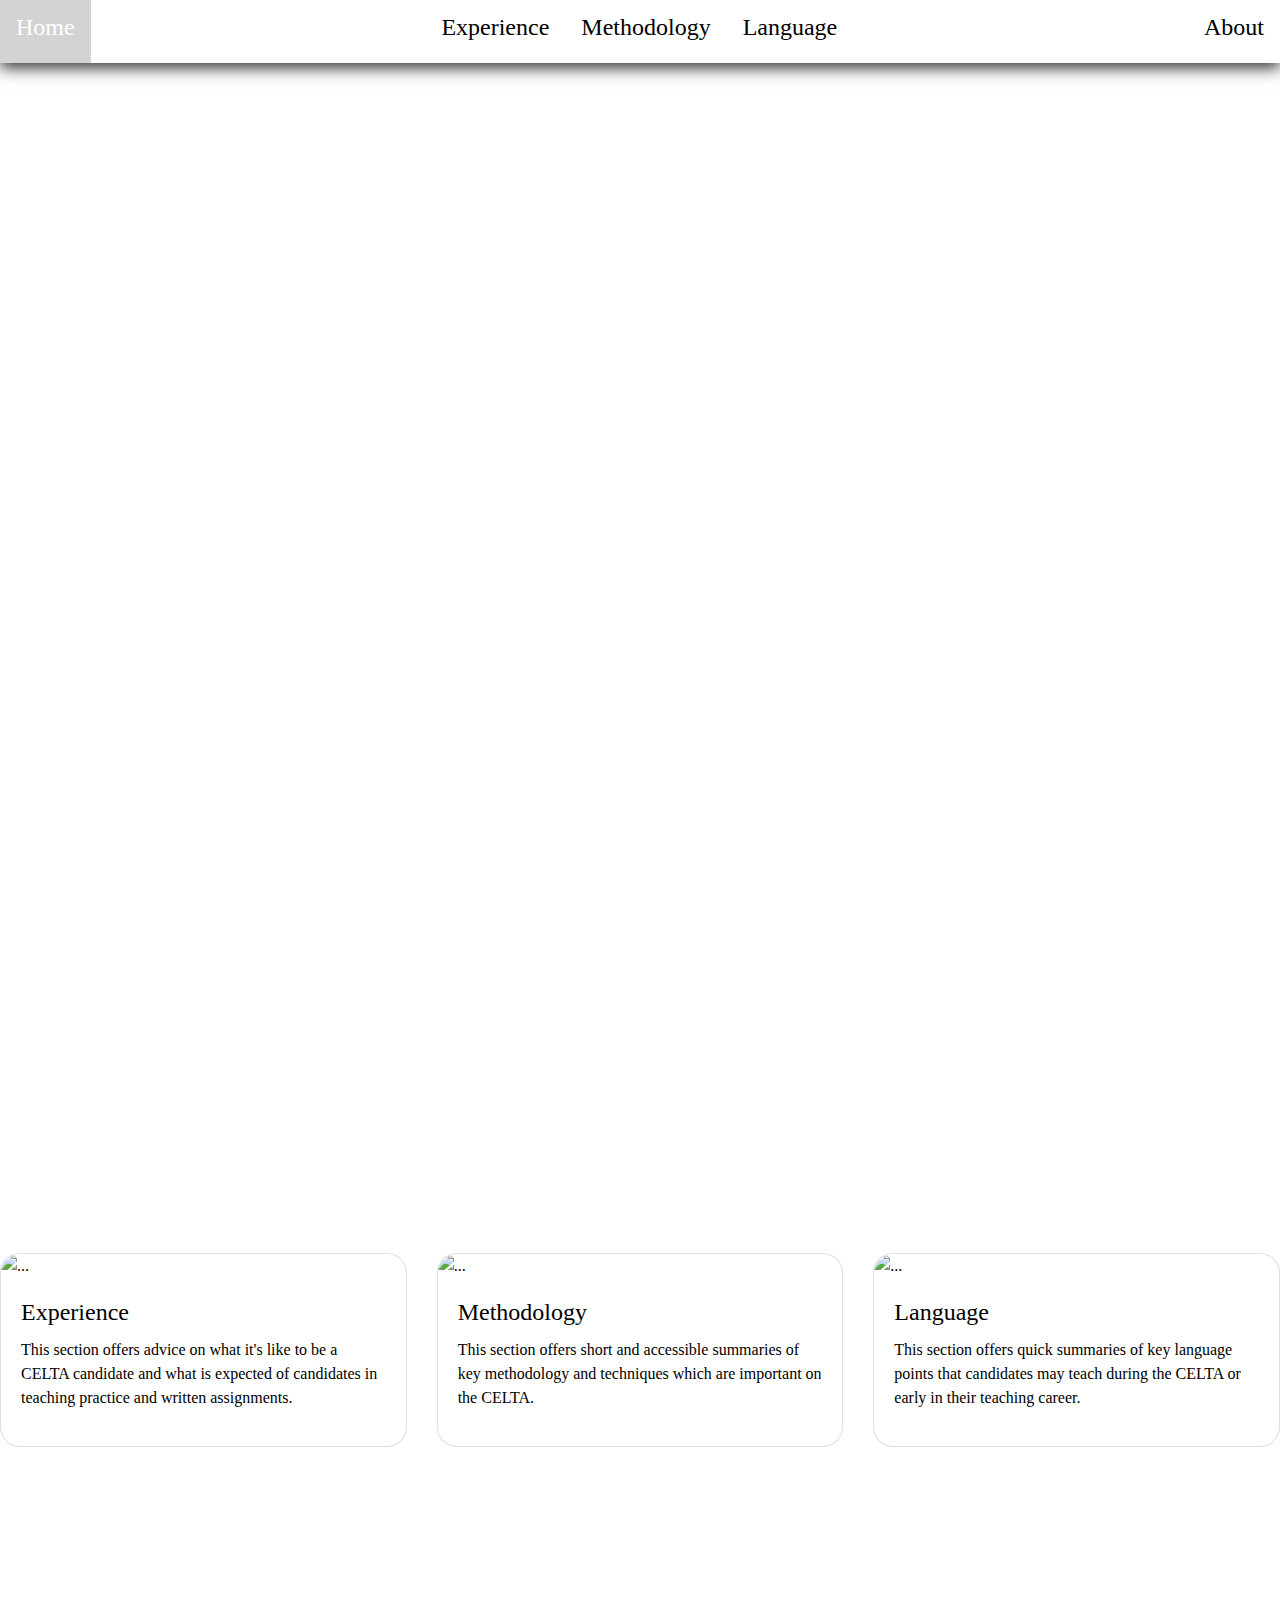
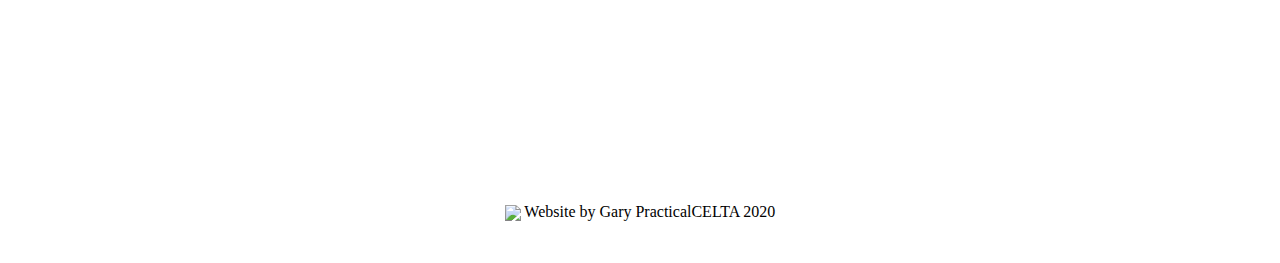
==== about.html @ f57bd32f "Initial upload" ====
<!DOCTYPE html>
<html>
<head>
  <title>PracticalCELTA</title>
  <link rel="icon"
      type="image/png"
      href="img/schwa.png">
  <link rel="stylesheet" href="https://stackpath.bootstrapcdn.com/bootstrap/4.4.1/css/bootstrap.min.css" integrity="sha384-Vkoo8x4CGsO3+Hhxv8T/Q5PaXtkKtu6ug5TOeNV6gBiFeWPGFN9MuhOf23Q9Ifjh" crossorigin="anonymous">
  <link rel="stylesheet" type="text/css" href="./style.css">
  <link href="https://fonts.googleapis.com/css2?family=Permanent+Marker&display=swap" rel="stylesheet">
  <link href="https://fonts.googleapis.com/css2?family=Poiret+One&display=swap" rel="stylesheet">
  <script src="https://kit.fontawesome.com/ce9773c348.js" crossorigin="anonymous"></script>
</head>
<body>
    <nav class="zone sticky">
        <ul class="nav nav-pills">
          <li class="nav-item push_left active"><a class="nav-link h4" href="https://www.theguardian.com/international">Home</a></li>
          <li class="nav-item"><a class="nav-link h4" href="https://www.theguardian.com/international">Experience</a></li>
          <li class="nav-item"><a class="nav-link h4" href="https://www.theguardian.com/international">Methodology</a></li>
          <li class="nav-item"><a class="nav-link h4" href="https://www.theguardian.com/international">Language</a></li>
          <li class="nav-item push_right"><a class="nav-link h4" href="https://www.theguardian.com/international" >About</a></li>
        </ul>
    </nav>
    <div class="container-fluid  cover">
        <img class="cover" src="img/PracticalCELTA.png" alt="">
    </div>
    <div class="container-fluid">
        <div class="card-deck">
            <div class="card zone">
                <img src="img/Experience.jpg" class="card-img-top" alt="...">
                <div class="card-body">
                    <p class="card-title h4">Experience</p>
                    <p class="card-text">This section offers advice on what it's like to be a CELTA candidate and what is expected of candidates in teaching practice and written assignments. </p>
                    <a href="https://www.theguardian.com/international" class="stretched-link"></a>
                </div>
            </div>
            <div class="card zone">
                <img src="img/Methodology.jpg" class="card-img-top" alt="...">
                <div class="card-body">
                    <p class="card-title h4">Methodology</p>
                    <p class="card-text">This section offers short and accessible summaries of key methodology and techniques which are important on the CELTA.</p>
                    <a href="https://www.theguardian.com/international" class="stretched-link"></a>
                </div>
            </div>
            <div class="card zone">
                <img src="img/Language.jpg" class="card-img-top" alt="...">
                <div class="card-body">
                    <p class="card-title h4">Language</p>
                    <p class="card-text">This section offers quick summaries of key language points that candidates may teach during the CELTA or early in their teaching career.</p>
                    <a href="https://www.theguardian.com/international" class="stretched-link"></a>
                </div>
            </div>
        </div>
    </div>
    <footer class="footer">
        <p><img src="img/logo.png" height="40px"> Website by Gary  <i class="   fas fa-copyright"></i>  PracticalCELTA  2020</p>
    </footer>

    <script src="https://code.jquery.com/jquery-3.4.1.slim.min.js" integrity="sha384-J6qa4849blE2+poT4WnyKhv5vZF5SrPo0iEjwBvKU7imGFAV0wwj1yYfoRSJoZ+n" crossorigin="anonymous"></script>
    <script src="https://cdn.jsdelivr.net/npm/popper.js@1.16.0/dist/umd/popper.min.js" integrity="sha384-Q6E9RHvbIyZFJoft+2mJbHaEWldlvI9IOYy5n3zV9zzTtmI3UksdQRVvoxMfooAo" crossorigin="anonymous"></script>
    <script src="https://stackpath.bootstrapcdn.com/bootstrap/4.4.1/js/bootstrap.min.js" integrity="sha384-wfSDF2E50Y2D1uUdj0O3uMBJnjuUD4Ih7YwaYd1iqfktj0Uod8GCExl3Og8ifwB6" crossorigin="anonymous"></script>
</body>
</html>
---- style.css ----
html,
body {
    display: flex;
    flex-direction: column;
    align-content: flex-start;
    justify-content: center;
    /* height: 100%; */
    width: 100%;
    margin: 0;
    padding: 0;
    font-family: 'Libre Caslon Display', serif;
    color: black;
    z-index: 10;
    /* border: dashed green 3px; */
}

h1, h2, h3, h4, h5 {
    font-family: 'Libre Caslon Display', serif;
}

a:link {
    color: inherit;
    text-decoration: none;
}

a:hover {
    text-decoration: none;
    color: lightgrey;
}
.nav {
    position: sticky;
    height: 7vh;
    display: flex;
    align-items: center;
    z-index: 9999;
    background-color: white;
    margin: 0px;
    padding: 0px;
    /* border: dashed red 3px; */
}

.nav-item {
    height: 100%;
    display:flex;
    align-items: center;
}

.nav-link {
    color: black;
}

.nav-link:hover {
    color: #5d611f;
}

.active {
    background-color: lightgrey;
    color: white;
}

.sticky {
    position: fixed;
    top: 0;
    width: 100%;
    z-index: 9999;
}
.push_right {
    margin-left: auto;
}

.push_left {
    margin-right: auto;
}

.centre {
    margin-left: auto;
    margin-right:auto;
}



@media only screen and (max-width:600px) {
    nav. {
        font-size: .5em;
        padding: 0;
    }
}

.cover {
    display: flex;
    width: 100%;
    padding: 0px;
    margin-bottom: 0px;
    /* border: dashed pink 3px; */
}

.hero-image {
  background-image: url("img/cover.jpg");
  background-color: #cccccc;
  height: 100vh;
  background-position: center;
  background-repeat: no-repeat;
  background-size: cover;
  position:relative;
}

.hero-text {
  text-align: center;
  position: absolute;
  top: 50%;
  left: 50%;
  transform: translate(-50%, -50%);
  color: white;
}

.container-fluid {
    display:flex;
    flex-direction: column;
    min-height: 100vh;
    width: 100%;
    justify-content: center;
    align-items: center;
    padding: 0px;
    margin: 0px;
    /* border: solid purple 3px; */
}

.container-content {
    position: relative;
    display:flex;
    flex-direction: column;
    align-items: flex-start;
    text-align: center;
    margin: auto;
    min-height: 80vh;
    width: 60%;
    padding: 0px;
    padding-bottom: 50px;
     /* border: solid blue 3px; */
}

.container-section {
    display: flex;
    flex-direction: row;
    justify-content: center;
    align-items: stretch;
    /* height:80vh; */
    margin: 0;
    padding: 0;
}

.container-section > image-fade {
    max-height: 50vh;
}

.text-box {
    display: flex;
    flex-direction: row;
    justify-content: center;
    height: 100%;
    width: 100%;
    margin-top: 50px;
    /* border: solid green 3px; */
}

.gradient {
    background-image:  linear-gradient(to bottom, rgb(93, 97, 31,.6) ,rgb(93, 97, 31,0)  );
    height:auto;
    width: .5%;
    margin-right: 20px;
    /* border:dashed blue 3px; */ */
}

.text-heading {
    margin: 0px;
    width: 100%;
    padding-top: 25px;
    padding-bottom: 25px;
    background-color: white;
    position:sticky;
    top: 50px;
    z-index: 9990;
    /* border: dashed red 3px; */
}

.text-body {
    display: flex;
    flex-direction: column;
    text-align: left;
    height: auto;
    width: 99.5%;
    padding: 0px;
    font-size: 1.3em;
    /* border: solid red; */
}

.card-columns {
    padding: 20px;
    padding-top: 100px;
    width: 95%;
  @include media-breakpoint-only(lg) {
    column-count: 3;
  }
  @include media-breakpoint-only(xl) {
    column-count: 3;
  }
}

.card-deck1 {
    display: grid;
    grid-template-columns: repeat(auto-fit, minmax(250px, 1fr));
    grid-gap: .5rem;
    width: 95%;
    margin-top: 50px;
}

.card-deck2 {
    display: grid;
    grid-template-columns: repeat(auto-fit, minmax(400px, 1fr));
    grid-gap: 2rem;
    width: 65%;
    margin-top: 50px;
    margin-bottom: 50px;
}

.card {
    cursor: pointer;
    transition: all .5s linear;
    border-radius: 20px;
}

.card-img-top {
    border-radius: 20px 20px 0px 0px;
}

.card-img {
    border-radius: 20px 20px 20px 20px;
}

.card:hover {
    -webkit-box-shadow:rgba(0,0,0,0.8) 0px 5px 15px, inset rgba(0,0,0,0.15) 0px -10px 20px;
    -moz-box-shadow:rgba(0,0,0,0.8) 0px 5px 15px, inset rgba(0,0,0,0.15) 0px -10px 20px;
    -o-box-shadow:rgba(0,0,0,0.8) 0px 5px 15px, inset rgba(0,0,0,0.15) 0px -10px 20px;
    box-shadow:rgba(0,0,0,0.8) 0px 5px 15px, inset rgba(0,0,0,0.15) 0px -10px 20px;
}

.box {
    background-color: #ddddee;
    padding: 130px;
    margin: 20px;
    display: flex;
    align-items: center;
    justify-content: center;
    z-index: auto;
}

.box > img {
    width:100%
}

.box:hover {
    transform: scale(.9);
    box-shadow: 4px 4px 4px #888888;
}

.bounce {
  -moz-animation: bounce 4s infinite;
  -webkit-animation: bounce 4s infinite;
  animation: bounce 4s infinite;
}

@keyframes bounce {
  0%, 20%, 50%, 80%, 100% {
    transform: translateY(0);
  }
  40% {
    transform: translateY(-30px);
  }
  60% {
    transform: translateY(-15px);
  }
}

.footer {
    height: 7vh;
    text-align: center;
    background-color: white;
    color: black;
    /* border: solid green 3px; */
}

.zone {
    /* padding:30px 50px; */
    /* margin:40px 60px; */
    cursor:pointer;
    /* background-color: #5d611f; */
    /* color:#FFF; */
    font-size:1em;
    transition: all .5s linear;
}

.zone:hover {
    -webkit-box-shadow:rgba(0,0,0,0.8) 0px 5px 15px, inset rgba(0,0,0,0.15) 0px -10px 20px;
    -moz-box-shadow:rgba(0,0,0,0.8) 0px 5px 15px, inset rgba(0,0,0,0.15) 0px -10px 20px;
    -o-box-shadow:rgba(0,0,0,0.8) 0px 5px 15px, inset rgba(0,0,0,0.15) 0px -10px 20px;
    box-shadow:rgba(0,0,0,0.8) 0px 5px 15px, inset rgba(0,0,0,0.15) 0px -10px 20px;
}




/*https://paulund.co.uk/how-to-create-shiny-css-buttons*/
/***********************************************************************
 *  Green Background
 **********************************************************************/
.green{
    background: #5d611f; /* Old browsers */
    background: -moz-linear-gradient(top, #5d611f 0%, #a5c956 100%); /* FF3.6+ */
    background: -webkit-gradient(linear, left top, left bottom, color-stop(0%,#5d611f), color-stop(100%,#a5c956)); /* Chrome,Safari4+ */
    background: -webkit-linear-gradient(top, #5d611f 0%,#a5c956 100%); /* Chrome10+,Safari5.1+ */
    background: -o-linear-gradient(top, #5d611f 0%,#a5c956 100%); /* Opera 11.10+ */
    background: -ms-linear-gradient(top, #5d611f 0%,#a5c956 100%); /* IE10+ */
    background: linear-gradient(top, #5d611f 0%,#a5c956 100%); /* W3C */
}

/***********************************************************************
 *  Red Background
 **********************************************************************/
.red{
    background: #C655BE; /* Old browsers */
    background: -moz-linear-gradient(top, #C655BE 0%, #cf0404 100%); /* FF3.6+ */
    background: -webkit-gradient(linear, left top, left bottom, color-stop(0%,#C655BE), color-stop(100%,#cf0404)); /* Chrome,Safari4+ */
    background: -webkit-linear-gradient(top, #C655BE 0%,#cf0404 100%); /* Chrome10+,Safari5.1+ */
    background: -o-linear-gradient(top, #C655BE 0%,#cf0404 100%); /* Opera 11.10+ */
    background: -ms-linear-gradient(top, #C655BE 0%,#cf0404 100%); /* IE10+ */
    background: linear-gradient(top, #C655BE 0%,#cf0404 100%); /* W3C */
}

/***********************************************************************
 *  Yellow Background
 **********************************************************************/
.yellow{
    background: #F3AAAA; /* Old browsers */
    background: -moz-linear-gradient(top, #F3AAAA 0%, #febf04 100%); /* FF3.6+ */
    background: -webkit-gradient(linear, left top, left bottom, color-stop(0%,#F3AAAA), color-stop(100%,#febf04)); /* Chrome,Safari4+ */
    background: -webkit-linear-gradient(top, #F3AAAA 0%,#febf04 100%); /* Chrome10+,Safari5.1+ */
    background: -o-linear-gradient(top, #F3AAAA 0%,#febf04 100%); /* Opera 11.10+ */
    background: -ms-linear-gradient(top, #F3AAAA 0%,#febf04 100%); /* IE10+ */
    background: linear-gradient(top, #F3AAAA 0%,#febf04 100%); /* W3C */
}

/***********************************************************************
 *  Blue Background
 **********************************************************************/
.blue{
    background: #7abcff; /* Old browsers */
    background: -moz-linear-gradient(top, #7abcff 0%, #60abf8 44%, #4096ee 100%); /* FF3.6+ */
    background: -webkit-gradient(linear, left top, left bottom, color-stop(0%,#7abcff), color-stop(44%,#60abf8), color-stop(100%,#4096ee)); /* Chrome,Safari4+ */
    background: -webkit-linear-gradient(top, #7abcff 0%,#60abf8 44%,#4096ee 100%); /* Chrome10+,Safari5.1+ */
    background: -o-linear-gradient(top, #7abcff 0%,#60abf8 44%,#4096ee 100%); /* Opera 11.10+ */
    background: -ms-linear-gradient(top, #7abcff 0%,#60abf8 44%,#4096ee 100%); /* IE10+ */
    background: linear-gradient(top, #7abcff 0%,#60abf8 44%,#4096ee 100%); /* W3C */
}

 .carousel {
    margin-top: 50px;
    height: 80vh;
    /* border: dashed green; */
}

.carousel-item {
    background: black;
}

.carousel-item img {
    max-height: 600px;
    width:auto;
    margin-left: auto;
    margin-right: auto;
}

.container-fade{
  position: relative;
  width: 100%;
}

.image-fade{
  opacity: 1;
  display: block;
  width: 100%;
  height: auto;
  transition: 3s ease;
  backface-visibility: hidden;
}

.middle {
  transition: 3s ease;
  opacity: 0;
  position: absolute;
  top: 50%;
  left: 50%;
  transform: translate(-50%, -50%);
  -ms-transform: translate(-50%, -50%);
  text-align: center;
}

.container-fade:hover .image-fade {
  opacity: 0.3;
}

.container-fade:hover .middle {
  opacity: 1;
}

.text-fade {
    color: black
}

.text-fade > h1 {
    font-size: 3vw;
}

.text-fade > p {
    font-size: 1vw;
}

.data_vis_large {
    width: 35vw;
    border: solid lightgrey 1px;
    align-self: center;
    transition: all .5s linear;
}

.data_vis_large:hover {
    transform: scale(1.4);
    z-index: 9999;
}

.data_vis_small {
    width: 50vw;
    border: solid lightgrey 1px;
    align-self: center;
    transition: all .5s linear;
}

.data_vis_small:hover {
    transform: scale(1.4);
    z-index: 9999;
}
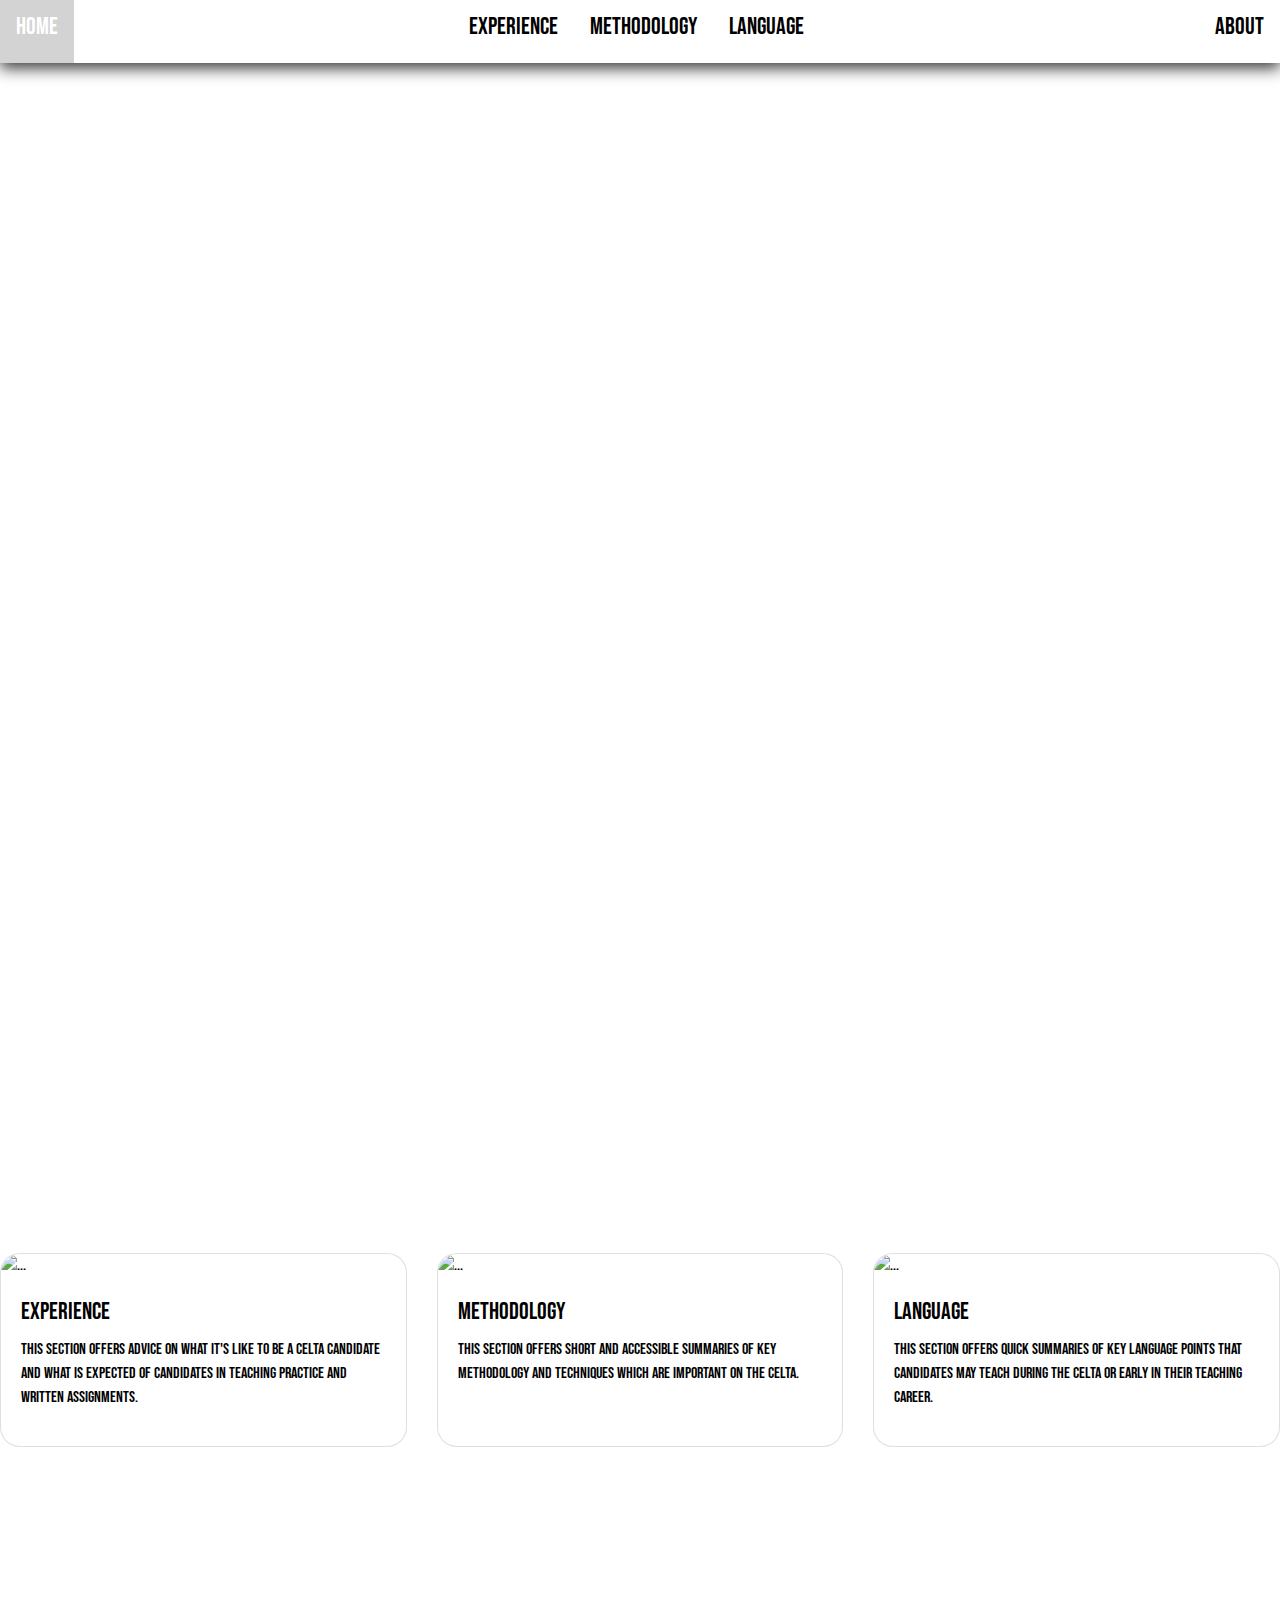
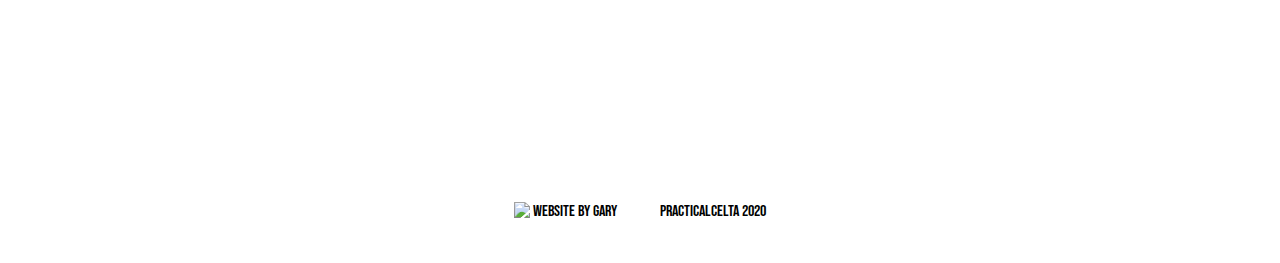
==== commit 9a814dd9: "Update new font in all pages." ====
--- a/about.html
+++ b/about.html
@@ -7,7 +7,7 @@
       href="img/schwa.png">
   <link rel="stylesheet" href="https://stackpath.bootstrapcdn.com/bootstrap/4.4.1/css/bootstrap.min.css" integrity="sha384-Vkoo8x4CGsO3+Hhxv8T/Q5PaXtkKtu6ug5TOeNV6gBiFeWPGFN9MuhOf23Q9Ifjh" crossorigin="anonymous">
   <link rel="stylesheet" type="text/css" href="./style.css">
-  <link href="https://fonts.googleapis.com/css2?family=Permanent+Marker&display=swap" rel="stylesheet">
+  <link href="https://fonts.googleapis.com/css2?family=Bebas+Neue&display=swap" rel="stylesheet">
   <link href="https://fonts.googleapis.com/css2?family=Poiret+One&display=swap" rel="stylesheet">
   <script src="https://kit.fontawesome.com/ce9773c348.js" crossorigin="anonymous"></script>
 </head>
--- a/style.css
+++ b/style.css
@@ -8,14 +8,14 @@
     width: 100%;
     margin: 0;
     padding: 0;
-    font-family: 'Libre Caslon Display', serif;
+    font-family: 'Bebas Neue', cursive;
     color: black;
     z-index: 10;
     /* border: dashed green 3px; */
 }
 
 h1, h2, h3, h4, h5 {
-    font-family: 'Libre Caslon Display', serif;
+    font-family: 'Bebas Neue', cursive;
 }
 
 a:link {
@@ -77,7 +77,12 @@
     margin-right:auto;
 }
 
-
+a.anchor {
+    display: block;
+    position: relative;
+    top: 100;
+    visibility: hidden;
+}
 
 @media only screen and (max-width:600px) {
     nav. {
@@ -102,6 +107,10 @@
   background-repeat: no-repeat;
   background-size: cover;
   position:relative;
+  display: flex;
+  flex-direction: row;
+  align-items: center;
+  justify-content: center;
 }
 
 .hero-text {
@@ -147,10 +156,27 @@
     /* height:80vh; */
     margin: 0;
     padding: 0;
+    /* border: solid blue 2px; */
 }
 
 .container-section > image-fade {
     max-height: 50vh;
+}
+
+
+
+.parallax {
+  /* The image used */
+  background-image: url("img/contact.jpg");
+
+  /* Full height */
+  height: 50%;
+
+  /* Create the parallax scrolling effect */
+  background-attachment: fixed;
+  background-position: center;
+  background-repeat: no-repeat;
+  background-size: cover;
 }
 
 .text-box {
@@ -176,11 +202,11 @@
     width: 100%;
     padding-top: 25px;
     padding-bottom: 25px;
-    background-color: white;
+    background-color: lightgrey;
     position:sticky;
     top: 50px;
     z-index: 9990;
-    /* border: dashed red 3px; */
+    /* border: dashed red 3px;  */
 }
 
 .text-body {
@@ -198,6 +224,7 @@
     padding: 20px;
     padding-top: 100px;
     width: 95%;
+
   @include media-breakpoint-only(lg) {
     column-count: 3;
   }
@@ -304,62 +331,6 @@
     -moz-box-shadow:rgba(0,0,0,0.8) 0px 5px 15px, inset rgba(0,0,0,0.15) 0px -10px 20px;
     -o-box-shadow:rgba(0,0,0,0.8) 0px 5px 15px, inset rgba(0,0,0,0.15) 0px -10px 20px;
     box-shadow:rgba(0,0,0,0.8) 0px 5px 15px, inset rgba(0,0,0,0.15) 0px -10px 20px;
-}
-
-
-
-
-/*https://paulund.co.uk/how-to-create-shiny-css-buttons*/
-/***********************************************************************
- *  Green Background
- **********************************************************************/
-.green{
-    background: #5d611f; /* Old browsers */
-    background: -moz-linear-gradient(top, #5d611f 0%, #a5c956 100%); /* FF3.6+ */
-    background: -webkit-gradient(linear, left top, left bottom, color-stop(0%,#5d611f), color-stop(100%,#a5c956)); /* Chrome,Safari4+ */
-    background: -webkit-linear-gradient(top, #5d611f 0%,#a5c956 100%); /* Chrome10+,Safari5.1+ */
-    background: -o-linear-gradient(top, #5d611f 0%,#a5c956 100%); /* Opera 11.10+ */
-    background: -ms-linear-gradient(top, #5d611f 0%,#a5c956 100%); /* IE10+ */
-    background: linear-gradient(top, #5d611f 0%,#a5c956 100%); /* W3C */
-}
-
-/***********************************************************************
- *  Red Background
- **********************************************************************/
-.red{
-    background: #C655BE; /* Old browsers */
-    background: -moz-linear-gradient(top, #C655BE 0%, #cf0404 100%); /* FF3.6+ */
-    background: -webkit-gradient(linear, left top, left bottom, color-stop(0%,#C655BE), color-stop(100%,#cf0404)); /* Chrome,Safari4+ */
-    background: -webkit-linear-gradient(top, #C655BE 0%,#cf0404 100%); /* Chrome10+,Safari5.1+ */
-    background: -o-linear-gradient(top, #C655BE 0%,#cf0404 100%); /* Opera 11.10+ */
-    background: -ms-linear-gradient(top, #C655BE 0%,#cf0404 100%); /* IE10+ */
-    background: linear-gradient(top, #C655BE 0%,#cf0404 100%); /* W3C */
-}
-
-/***********************************************************************
- *  Yellow Background
- **********************************************************************/
-.yellow{
-    background: #F3AAAA; /* Old browsers */
-    background: -moz-linear-gradient(top, #F3AAAA 0%, #febf04 100%); /* FF3.6+ */
-    background: -webkit-gradient(linear, left top, left bottom, color-stop(0%,#F3AAAA), color-stop(100%,#febf04)); /* Chrome,Safari4+ */
-    background: -webkit-linear-gradient(top, #F3AAAA 0%,#febf04 100%); /* Chrome10+,Safari5.1+ */
-    background: -o-linear-gradient(top, #F3AAAA 0%,#febf04 100%); /* Opera 11.10+ */
-    background: -ms-linear-gradient(top, #F3AAAA 0%,#febf04 100%); /* IE10+ */
-    background: linear-gradient(top, #F3AAAA 0%,#febf04 100%); /* W3C */
-}
-
-/***********************************************************************
- *  Blue Background
- **********************************************************************/
-.blue{
-    background: #7abcff; /* Old browsers */
-    background: -moz-linear-gradient(top, #7abcff 0%, #60abf8 44%, #4096ee 100%); /* FF3.6+ */
-    background: -webkit-gradient(linear, left top, left bottom, color-stop(0%,#7abcff), color-stop(44%,#60abf8), color-stop(100%,#4096ee)); /* Chrome,Safari4+ */
-    background: -webkit-linear-gradient(top, #7abcff 0%,#60abf8 44%,#4096ee 100%); /* Chrome10+,Safari5.1+ */
-    background: -o-linear-gradient(top, #7abcff 0%,#60abf8 44%,#4096ee 100%); /* Opera 11.10+ */
-    background: -ms-linear-gradient(top, #7abcff 0%,#60abf8 44%,#4096ee 100%); /* IE10+ */
-    background: linear-gradient(top, #7abcff 0%,#60abf8 44%,#4096ee 100%); /* W3C */
 }
 
  .carousel {
@@ -447,3 +418,246 @@
     transform: scale(1.4);
     z-index: 9999;
 }
+
+#contact-form {
+    width: 75%;
+    height: 75%;
+    padding-top: 40px;
+    margin-left: 40%;
+    background-color: none;
+    /* opacity: .5; */
+}
+
+#contact {
+    background-color: lightgrey;
+}
+
+.fas{
+    padding: 20px;
+    color: lightgrey;
+}
+
+/* Timeline */
+/* The actual timeline (the vertical ruler) */
+.timeline {
+  position: relative;
+  max-width: 1200px;
+  margin: 0 auto;
+  top: 0;
+  padding-top: 14vh;
+  padding-bottom: 14vh;
+}
+
+/* The actual timeline (the vertical ruler) */
+.timeline::after {
+  content: '';
+  position: absolute;
+  width: 3px;
+  background-color: black;
+  top: 0;
+  bottom: 0;
+  left: 50%;
+  margin-left: -3px;
+}
+
+/* Container around content */
+.tl-container {
+  padding: 10px 40px;
+  position: relative;
+  background-color: inherit;
+  width: 50%;
+}
+
+/* The circles on the timeline */
+.tl-container::after {
+  content: '';
+  position: absolute;
+  width: 25px;
+  height: 25px;
+  right: -11px;
+  background-color: lightgrey;
+  border: 4px solid #294421;
+  top: 15px;
+  border-radius: 50%;
+  z-index: 1;
+}
+
+/* Place the container to the left */
+.left {
+  left: 0;
+}
+
+/* Place the container to the right */
+.right {
+  left: 50%;
+}
+
+/* Add arrows to the left container (pointing right) */
+.left::before {
+  content: " ";
+  height: 0;
+  position: absolute;
+  top: 22px;
+  width: 0;
+  z-index: 1;
+  right: 30px;
+  border: medium solid lightgray;
+  border-width: 10px 0 10px 10px;
+  border-color: transparent transparent transparent lightgray;
+}
+
+/* Add arrows to the right container (pointing left) */
+.right::before {
+  content: " ";
+  height: 0;
+  position: absolute;
+  top: 22px;
+  width: 0;
+  z-index: 1;
+  left: 30px;
+  border: medium solid lightgray;
+  border-width: 10px 10px 10px 0;
+  border-color: transparent lightgray transparent transparent;
+}
+
+/* Fix the circle for containers on the right side */
+.right::after {
+  left: -14px;
+}
+
+/* The actual content */
+.content {
+  padding: 20px 30px;
+  background-color: lightgray;
+  position: relative;
+  border-radius: 6px;
+}
+
+/* Media queries - Responsive timeline on screens less than 600px wide */
+@media screen and (max-width: 600px) {
+  /* Place the timelime to the left */
+  .timeline::after {
+  left: 31px;
+  }
+
+  /* Full-width containers */
+  .tl-container {
+  width: 100%;
+  padding-left: 70px;
+  padding-right: 25px;
+  }
+
+  /* Make sure that all arrows are pointing leftwards */
+  .tl-container::before {
+  left: 60px;
+  border: medium solid white;
+  border-width: 10px 10px 10px 0;
+  border-color: transparent white transparent transparent;
+  }
+
+  /* Make sure all circles are at the same spot */
+  .left::after, .right::after {
+  left: 15px;
+  }
+
+  /* Make all right containers behave like the left ones */
+  .right {
+  left: 0%;
+  }
+}
+
+
+/* Rotating words */
+.rw-wrapper{
+	width: 100%;
+	position: relative;
+	margin: 110px auto 0 auto;
+	font-family: 'Bebas Neue', cursive;
+	padding: 10px;
+}
+.rw-sentence{
+	margin: 0;
+	text-align: left;
+	/* text-shadow: 1px 1px 1px rgba(255,255,255,0.8); */
+}
+.rw-sentence span{
+	color: lightgrey;
+	font-size: 200%;
+	font-weight: normal;
+}
+.rw-words{
+	display: inline;
+	text-indent: 10px;
+}
+.rw-words span{
+	position: absolute;
+	opacity: 0;
+	overflow: hidden;
+	color: lightgrey;
+	-webkit-animation: rotateWord 12s linear infinite 0s;
+	-ms-animation: rotateWord 12s linear infinite 0s;
+	animation: rotateWord 12s linear infinite 0s;
+}
+.rw-words span:nth-child(2) {
+    -webkit-animation-delay: 3s;
+	-ms-animation-delay: 3s;
+	animation-delay: 3s;
+	color: lightgrey;
+}
+.rw-words span:nth-child(3) {
+    -webkit-animation-delay: 6s;
+	-ms-animation-delay: 6s;
+	animation-delay: 6s;
+	color: lightgrey;
+}
+.rw-words span:nth-child(4) {
+    -webkit-animation-delay: 9s;
+	-ms-animation-delay: 9s;
+	animation-delay: 9s;
+	color: lightgrey;
+}
+/* .rw-words span:nth-child(5) {
+    -webkit-animation-delay: 12s;
+	-ms-animation-delay: 12s;
+	animation-delay: 12s;
+	color: lightgrey;
+}
+.rw-words span:nth-child(6) {
+    -webkit-animation-delay: 15s;
+	-ms-animation-delay: 15s;
+	animation-delay: 15s;
+	color: lightgrey; */
+}
+@-webkit-keyframes rotateWord {
+    0% { opacity: 0; }
+    2% { opacity: 0; -webkit-transform: translateY(-30px); }
+	5% { opacity: 1; -webkit-transform: translateY(0px);}
+    17% { opacity: 1; -webkit-transform: translateY(0px); }
+	20% { opacity: 0; -webkit-transform: translateY(30px); }
+	80% { opacity: 0; }
+    100% { opacity: 0; }
+}
+@-ms-keyframes rotateWord {
+    0% { opacity: 0; }
+    2% { opacity: 0; -ms-transform: translateY(-30px); }
+	5% { opacity: 1; -ms-transform: translateY(0px);}
+    17% { opacity: 1; -ms-transform: translateY(0px); }
+	20% { opacity: 0; -ms-transform: translateY(30px); }
+	80% { opacity: 0; }
+    100% { opacity: 0; }
+}
+@keyframes rotateWord {
+    0% { opacity: 0; }
+    2% { opacity: 0; -webkit-transform: translateY(-30px); transform: translateY(-30px); }
+	5% { opacity: 1; -webkit-transform: translateY(0px); transform: translateY(0px);}
+    17% { opacity: 1; -webkit-transform: translateY(0px); transform: translateY(0px); }
+	20% { opacity: 0; -webkit-transform: translateY(30px); transform: translateY(30px); }
+	80% { opacity: 0; }
+    100% { opacity: 0; }
+}
+@media screen and (max-width: 768px){
+	.rw-sentence { font-size: 18px; }
+}
+@media screen and (max-width: 320px){
+	.rw-sentence { font-size: 9px; }
+}
